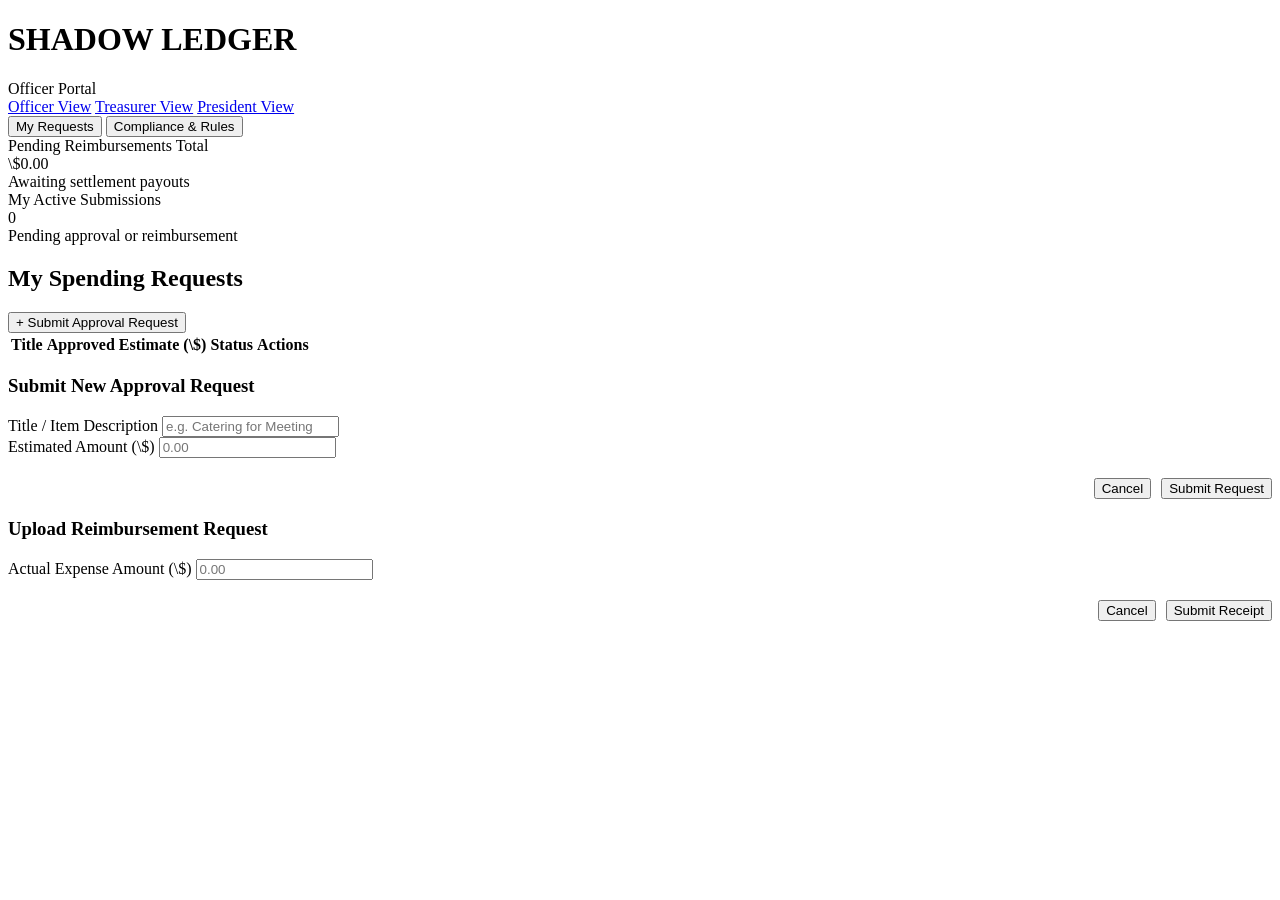
==== officer.html @ cf2af503 "Add officer portal HTML structure" ====
<!DOCTYPE html>
<html lang="en">
<head>
  <meta charset="UTF-8">
  <title>UT Shadow Ledger - Officer Portal</title>
  <link rel="stylesheet" href="css/styles.css">
</head>
<body>

  <header>
    <div class="brand-title">
      <h1>SHADOW LEDGER</h1>
      <span class="badge-ut">Officer Portal</span>
    </div>
    <div class="role-nav-bar">
      <a href="officer.html" class="role-link active">Officer View</a>
      <a href="treasurer.html" class="role-link">Treasurer View</a>
      <a href="president.html" class="role-link">President View</a>
    </div>
  </header>

  <div class="container">
    <div class="nav-tabs">
      <button class="tab-btn active" onclick="switchTab('my-requests')">My Requests</button>
      <button class="tab-btn" onclick="switchTab('education')">Compliance & Rules</button>
    </div>

    <!-- TAB 1: MY REQUESTS -->
    <div id="tab-my-requests">
      <div class="metrics-grid">
        <div class="metric-card personal">
          <div class="metric-title">Pending Reimbursements Total</div>
          <div class="metric-value" id="pendingReimbVal">\$0.00</div>
          <div class="metric-subtitle">Awaiting settlement payouts</div>
        </div>
        <div class="metric-card">
          <div class="metric-title">My Active Submissions</div>
          <div class="metric-value" id="activeSubmissionsVal">0</div>
          <div class="metric-subtitle">Pending approval or reimbursement</div>
        </div>
      </div>

      <div class="section-card">
        <div class="section-header">
          <h2>My Spending Requests</h2>
          <button class="btn-ut" onclick="openModal('approvalModal')">+ Submit Approval Request</button>
        </div>

        <table>
          <thead>
            <tr>
              <th>Title</th>
              <th>Approved Estimate (\$)</th>
              <th>Status</th>
              <th>Actions</th>
            </tr>
          </thead>
          <tbody id="officerTableBody"></tbody>
        </table>
      </div>
    </div>

    <!-- TAB 2: COMPLIANCE -->
    <div id="tab-education" style="display: none;">
      <div class="section-card">
        <h2 style="color: var(--ut-orange); margin-bottom: 10px;">Officer Guidelines & Best Practices</h2>
        <p style="line-height: 1.5; color: #444;">
          Submit estimated approval requests before making purchases. Once approved and purchases are made, click <strong>Upload Reimbursement Request</strong> to submit actual receipts.
        </p>
      </div>
    </div>
  </div>

  <!-- MODAL: APPROVAL REQUEST -->
  <div id="approvalModal" class="modal">
    <div class="modal-content">
      <h3>Submit New Approval Request</h3>
      <div class="form-group" style="margin-top: 15px;">
        <label>Title / Item Description</label>
        <input type="text" id="appTitle" placeholder="e.g. Catering for Meeting">
      </div>
      <div class="form-group">
        <label>Estimated Amount (\$)</label>
        <input type="number" id="appAmount" step="0.01" placeholder="0.00">
      </div>
      <div style="display: flex; justify-content: flex-end; gap: 10px; margin-top: 20px;">
        <button class="btn-outline" onclick="closeModal('approvalModal')">Cancel</button>
        <button class="btn-ut" onclick="submitApproval()">Submit Request</button>
      </div>
    </div>
  </div>

  <!-- MODAL: REIMBURSEMENT UPLOAD -->
  <div id="reimbursementModal" class="modal">
    <div class="modal-content">
      <h3>Upload Reimbursement Request</h3>
      <input type="hidden" id="reimbReqId">
      <div class="form-group" style="margin-top: 15px;">
        <label>Actual Expense Amount (\$)</label>
        <input type="number" id="reimbAmount" step="0.01" placeholder="0.00">
      </div>
      <div style="display: flex; justify-content: flex-end; gap: 10px; margin-top: 20px;">
        <button class="btn-outline" onclick="closeModal('reimbursementModal')">Cancel</button>
        <button class="btn-ut" onclick="submitReimbursement()">Submit Receipt</button>
      </div>
    </div>
  </div>

  <script src="js/app.js"></script>
  <script>
    const currentOfficer = 'VolOfficer';

    window.onload = function() { renderOfficerUI(); };

    function renderOfficerUI() {
      const requests = Storage.getRequests().filter(r => r.user === currentOfficer);
      const tbody = document.getElementById('officerTableBody');
      tbody.innerHTML = '';

      let pendingTotal = 0;
      let activeCount = 0;

      requests.forEach(r => {
        if (r.status === 'awaiting') pendingTotal += r.reimbursement;
        if (r.status === 'pending' || r.status === 'approved' || r.status === 'awaiting') activeCount++;

        let actionBtn = '-';
        if (r.status === 'approved') {
          actionBtn = `<button class="btn-ut" style="padding:4px 8px; font-size:0.75rem;" onclick="openReimbursementModal('${r.id}')">Upload Reimbursement Request</button>`;
        }

        let statusText = r.status;
        if (r.status === 'pending') statusText = 'Pending Review';
        if (r.status === 'approved') statusText = 'Approved Spending';
        if (r.status === 'awaiting') statusText = 'Awaiting Reimbursement Settlement';
        if (r.status === 'completed') statusText = 'Reimbursed & Settled';

        tbody.innerHTML += `
          <tr>
            <td>${r.title}</td>
            <td>$${r.estimate.toFixed(2)}</td>
            <td><span class="status-tag status-${r.status}">${statusText}</span></td>
            <td>${actionBtn}</td>
          </tr>
        `;
      });

      document.getElementById('pendingReimbVal').innerText = `$${pendingTotal.toFixed(2)}`;
      document.getElementById('activeSubmissionsVal').innerText = activeCount;
    }

    function submitApproval() {
      const title = document.getElementById('appTitle').value;
      const amount = parseFloat(document.getElementById('appAmount').value);
      if (!title || isNaN(amount)) return alert('Invalid inputs.');

      const requests = Storage.getRequests();
      requests.unshift({
        id: Date.now().toString(),
        title: title,
        user: currentOfficer,
        estimate: amount,
        reimbursement: 0,
        status: 'pending',
        date: new Date().toISOString().split('T')[0]
      });
      Storage.saveRequests(requests);
      closeModal('approvalModal');
      renderOfficerUI();
    }

    function openReimbursementModal(id) {
      document.getElementById('reimbReqId').value = id;
      openModal('reimbursementModal');
    }

    function submitReimbursement() {
      const id = document.getElementById('reimbReqId').value;
      const amount = parseFloat(document.getElementById('reimbAmount').value);
      if (isNaN(amount)) return alert('Enter valid receipt amount.');

      const requests = Storage.getRequests();
      const req = requests.find(r => r.id === id);
      if (req) {
        req.reimbursement = amount;
        req.status = 'awaiting';
        Storage.saveRequests(requests);
      }
      closeModal('reimbursementModal');
      renderOfficerUI();
    }

    function switchTab(name) {
      document.querySelectorAll('.tab-btn').forEach(b => b.classList.remove('active'));
      document.getElementById('tab-my-requests').style.display = name === 'my-requests' ? 'block' : 'none';
      document.getElementById('tab-education').style.display = name === 'education' ? 'block' : 'none';
      event.target.classList.add('active');
    }
  </script>
</body>
</html>
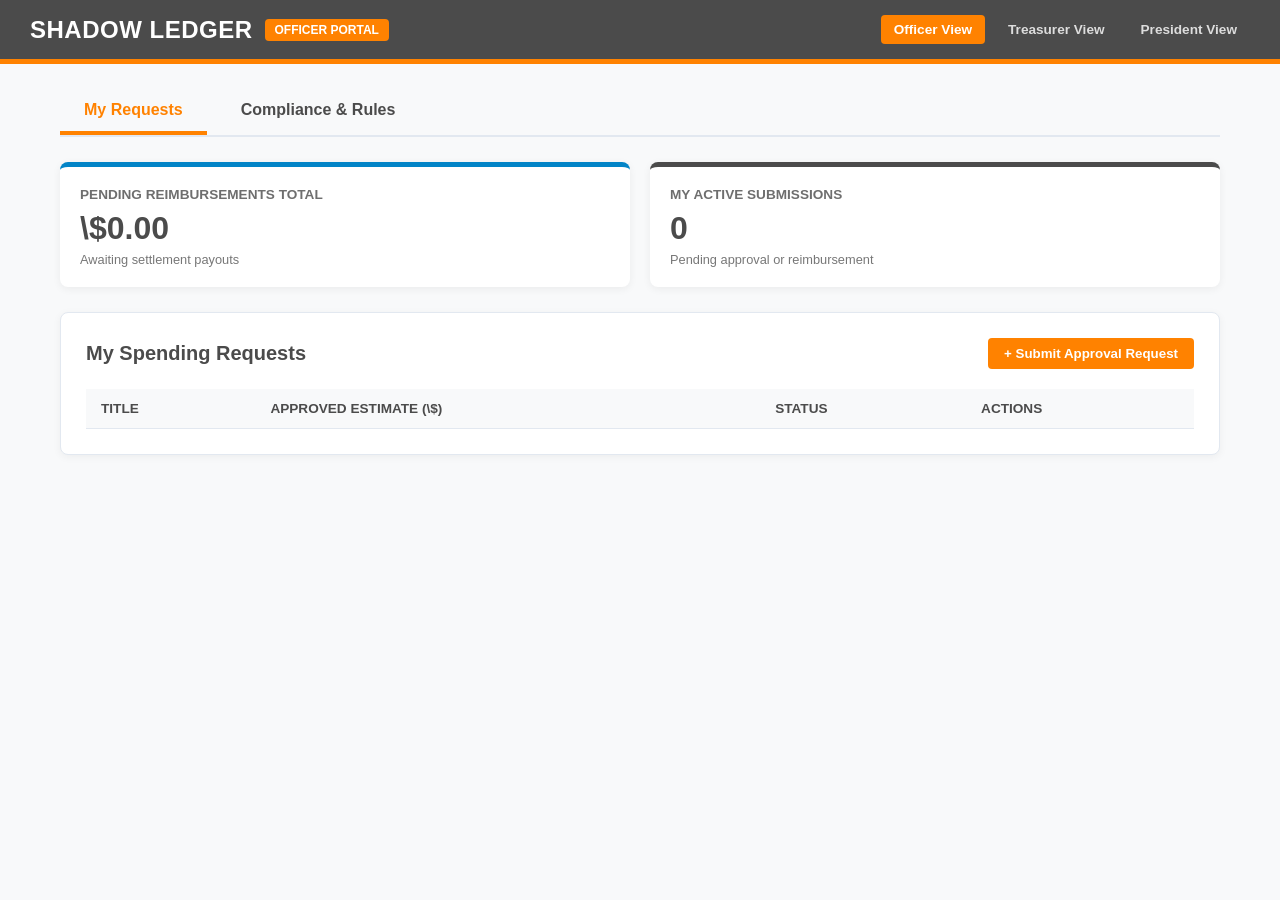
==== commit 88e10072: "Fix stylesheet link in officer.html" ====
--- a/officer.html
+++ b/officer.html
@@ -3,7 +3,7 @@
 <head>
   <meta charset="UTF-8">
   <title>UT Shadow Ledger - Officer Portal</title>
-  <link rel="stylesheet" href="css/styles.css">
+  <link rel="stylesheet" href="styles.css">
 </head>
 <body>
 
--- a/styles.css
+++ b/styles.css
@@ -0,0 +1,281 @@
+/* UT KNOXVILLE BRAND PALETTE */
+:root {
+  --ut-orange: #FF8200;
+  --ut-orange-dark: #E07300;
+  --smokey-gray: #4B4B4B;
+  --smokey-gray-light: #6E6E6E;
+  --bg-white: #FFFFFF;
+  --bg-light: #F8F9FA;
+  --border-color: #E2E8F0;
+  --text-dark: #222222;
+  --danger-red: #D9534F;
+  --success-green: #28A745;
+}
+
+* {
+  box-sizing: border-box;
+  margin: 0;
+  padding: 0;
+  font-family: -apple-system, BlinkMacSystemFont, "Segoe UI", Roboto, Helvetica, Arial, sans-serif;
+}
+
+body {
+  background-color: var(--bg-light);
+  color: var(--text-dark);
+  padding-bottom: 50px;
+}
+
+header {
+  background-color: var(--smokey-gray);
+  color: var(--bg-white);
+  padding: 15px 30px;
+  display: flex;
+  justify-content: space-between;
+  align-items: center;
+  border-bottom: 5px solid var(--ut-orange);
+}
+
+.brand-title {
+  display: flex;
+  align-items: center;
+  gap: 12px;
+}
+
+.brand-title h1 {
+  font-size: 1.5rem;
+  font-weight: 800;
+  letter-spacing: 0.5px;
+}
+
+.badge-ut {
+  background-color: var(--ut-orange);
+  color: var(--bg-white);
+  padding: 4px 10px;
+  border-radius: 4px;
+  font-size: 0.75rem;
+  font-weight: bold;
+  text-transform: uppercase;
+}
+
+.role-nav-bar {
+  display: flex;
+  gap: 10px;
+  align-items: center;
+}
+
+.role-link {
+  color: #DDD;
+  text-decoration: none;
+  font-weight: bold;
+  font-size: 0.85rem;
+  padding: 6px 12px;
+  border-radius: 4px;
+  border: 1px solid transparent;
+}
+
+.role-link.active {
+  background: var(--ut-orange);
+  color: var(--bg-white);
+}
+
+.container {
+  max-width: 1200px;
+  margin: 25px auto;
+  padding: 0 20px;
+}
+
+.nav-tabs {
+  display: flex;
+  gap: 10px;
+  border-bottom: 2px solid var(--border-color);
+  margin-bottom: 25px;
+}
+
+.tab-btn {
+  padding: 12px 24px;
+  background: transparent;
+  border: none;
+  font-size: 1rem;
+  font-weight: bold;
+  color: var(--smokey-gray);
+  cursor: pointer;
+  border-bottom: 4px solid transparent;
+  transition: all 0.2s ease;
+}
+
+.tab-btn:hover {
+  color: var(--ut-orange);
+}
+
+.tab-btn.active {
+  color: var(--ut-orange);
+  border-bottom-color: var(--ut-orange);
+}
+
+.metrics-grid {
+  display: grid;
+  grid-template-columns: repeat(auto-fit, minmax(280px, 1fr));
+  gap: 20px;
+  margin-bottom: 25px;
+}
+
+.metric-card {
+  background: var(--bg-white);
+  border-radius: 8px;
+  padding: 20px;
+  border-top: 5px solid var(--smokey-gray);
+  box-shadow: 0 2px 8px rgba(0,0,0,0.06);
+}
+
+.metric-card.available { border-top-color: var(--ut-orange); }
+.metric-card.personal { border-top-color: #0284C7; }
+
+.metric-title {
+  font-size: 0.85rem;
+  color: var(--smokey-gray-light);
+  text-transform: uppercase;
+  font-weight: bold;
+  margin-bottom: 8px;
+}
+
+.metric-value {
+  font-size: 2rem;
+  font-weight: 800;
+  color: var(--smokey-gray);
+}
+
+.metric-subtitle {
+  font-size: 0.8rem;
+  color: #777;
+  margin-top: 5px;
+}
+
+.card-actions {
+  margin-top: 15px;
+  display: flex;
+  gap: 8px;
+  flex-wrap: wrap;
+}
+
+.btn-ut {
+  background-color: var(--ut-orange);
+  color: var(--bg-white);
+  border: none;
+  padding: 8px 16px;
+  border-radius: 4px;
+  font-weight: bold;
+  cursor: pointer;
+  transition: background 0.2s;
+}
+
+.btn-ut:hover { background-color: var(--ut-orange-dark); }
+
+.btn-smokey {
+  background-color: var(--smokey-gray);
+  color: var(--bg-white);
+  border: none;
+  padding: 6px 12px;
+  border-radius: 4px;
+  font-weight: bold;
+  cursor: pointer;
+}
+
+.btn-outline {
+  background: transparent;
+  border: 1.5px solid var(--smokey-gray);
+  color: var(--smokey-gray);
+  padding: 5px 10px;
+  border-radius: 4px;
+  font-weight: bold;
+  font-size: 0.8rem;
+  cursor: pointer;
+}
+
+.section-card {
+  background: var(--bg-white);
+  border-radius: 8px;
+  padding: 25px;
+  margin-bottom: 25px;
+  box-shadow: 0 2px 8px rgba(0,0,0,0.05);
+  border: 1px solid var(--border-color);
+}
+
+.section-header {
+  display: flex;
+  justify-content: space-between;
+  align-items: center;
+  margin-bottom: 20px;
+}
+
+.section-header h2 {
+  font-size: 1.25rem;
+  color: var(--smokey-gray);
+}
+
+table {
+  width: 100%;
+  border-collapse: collapse;
+  margin-top: 10px;
+}
+
+th, td {
+  padding: 12px 15px;
+  text-align: left;
+  border-bottom: 1px solid var(--border-color);
+}
+
+th {
+  background-color: var(--bg-light);
+  color: var(--smokey-gray);
+  font-weight: bold;
+  font-size: 0.85rem;
+  text-transform: uppercase;
+}
+
+.status-tag {
+  padding: 4px 8px;
+  border-radius: 12px;
+  font-size: 0.75rem;
+  font-weight: bold;
+  text-transform: uppercase;
+  display: inline-block;
+}
+
+.status-pending { background: #FEF3C7; color: #92400E; }
+.status-approved { background: #E0F2FE; color: #0369A1; }
+.status-awaiting { background: #FDE68A; color: #78350F; }
+.status-completed { background: #DCFCE7; color: #15803D; }
+.status-denied { background: #FEE2E2; color: #B91C1C; }
+
+.modal {
+  display: none;
+  position: fixed;
+  top: 0; left: 0; width: 100%; height: 100%;
+  background: rgba(0,0,0,0.5);
+  justify-content: center;
+  align-items: center;
+  z-index: 1000;
+}
+
+.modal-content {
+  background: var(--bg-white);
+  padding: 30px;
+  border-radius: 8px;
+  width: 100%;
+  max-width: 500px;
+  border-top: 6px solid var(--ut-orange);
+}
+
+.form-group { margin-bottom: 15px; }
+.form-group label {
+  display: block;
+  font-weight: bold;
+  margin-bottom: 5px;
+  color: var(--smokey-gray);
+}
+.form-group input, .form-group select {
+  width: 100%;
+  padding: 8px 12px;
+  border: 1px solid var(--border-color);
+  border-radius: 4px;
+}
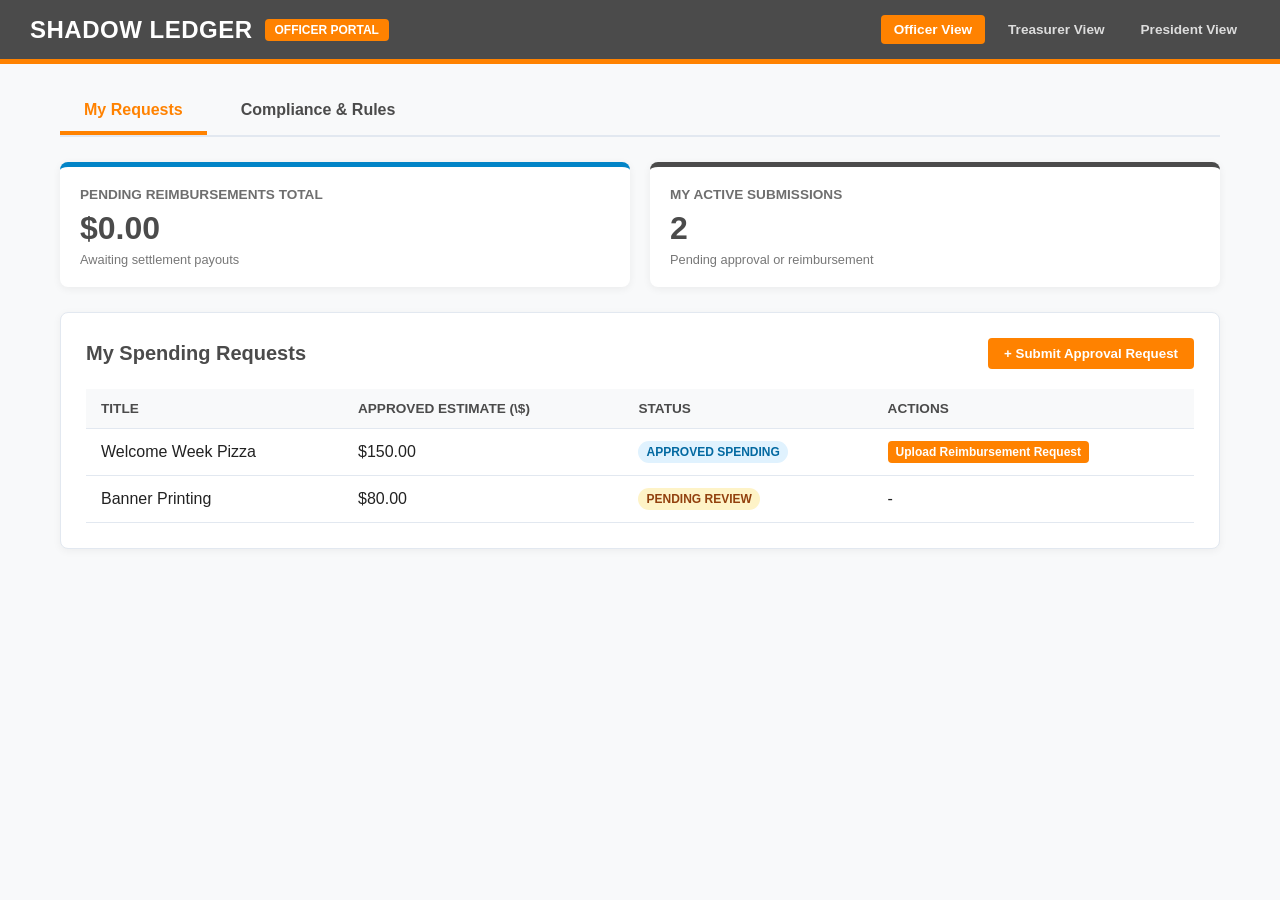
==== commit c3b3c57e: "Remove 'js/' prefix from app.js script source" ====
--- a/officer.html
+++ b/officer.html
@@ -106,7 +106,7 @@
     </div>
   </div>
 
-  <script src="js/app.js"></script>
+  <script src="app.js"></script>
   <script>
     const currentOfficer = 'VolOfficer';
 
